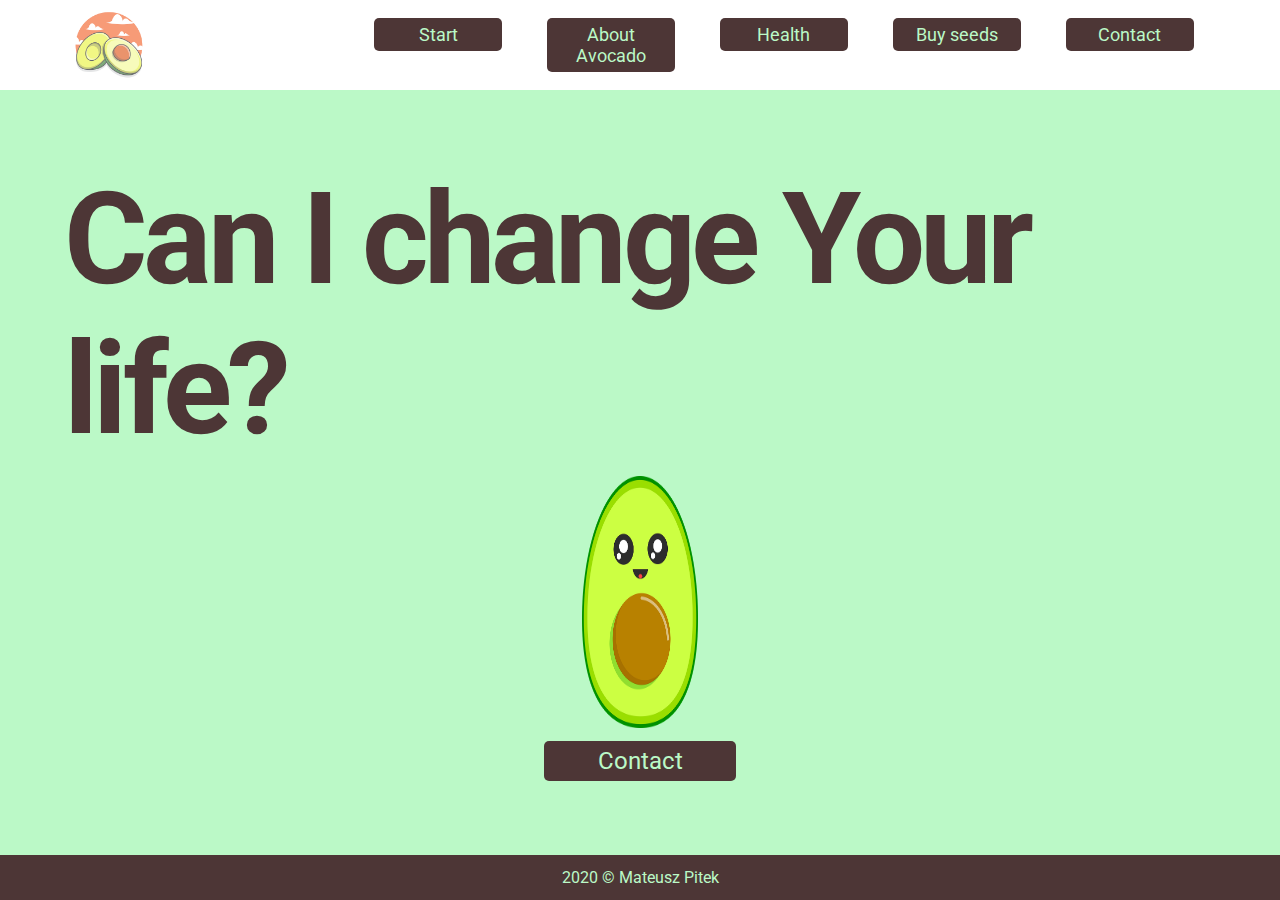
==== index.html @ c599e4ba "HTML DONE" ====
<!DOCTYPE html>
<html lang="en">

<head>
    <meta charset="UTF-8">
    <meta name="viewport" content="width=device-width, initial-scale=1.0">

    <link rel="stylesheet" href="style.css">
    <title>Motorola - Front End Task</title>
</head>

<body>
    <header>
        <div class="logo">
            <img src="img/avocado1.png">
        </div>
        <nav>
            <ul class="nav-links">
                <li><a class="nav-link" href="index.html">Start</a></li>
                <li><a class="nav-link" href="about.html">About Avocado</a></li>
                <li><a class="nav-link" href="health.html">Health</a></li>
                <li><a class="nav-link" href="buy.html">Buy seeds</a></li>
                <li><a class="nav-link" href="contact.html">Contact</a></li>
            </ul>
        </nav>
    </header>

    <div class="content">
        <div class="content-description">
            <h1>Can I change Your life?</h1>
            <img class="avocado" src="img/avocadoVect.png">
            <a href="/contact.html" class="button">Contact</a>
        </div>

    </div>

    <footer>
        <p class="footer-description">2020 © Mateusz Pitek </p>
    </footer>
</body>

</html>
---- style.css ----
@import url('https://fonts.googleapis.com/css2?family=Roboto:wght@400;700&display=swap');

* {
    margin: 0;
    padding: 0;
    box-sizing: border-box;
}

body {
    font-family: 'roboto';
}

header {
    display: flex;

    width: 90%;
    height: 10vh;
    margin: auto;
    align-items: center;
}

img {
    width: 10vh;
}

.logo,
.nav-links {
    display: flex;
}

.logo {

    flex: 1;
}

nav {
    flex: 3;
}

.nav-links {
    justify-content: space-around;
    list-style: none;
}

.nav-link {
    color: #BBF9C7;
    font-size: 18px;
    text-align: center;
    display: block;
    width: 10vw;
    text-decoration: none;
    padding: 6px;
    border-radius: 5px;
    background-color: #4D3636;
    transition: 0.3s;
}



.nav-link:hover {
    color: #4D3636;
    background-color: #BBF9C7;
}

/* content bg */

.content {
    display: flex;
    width: 100%;
    min-height: 85vh;
    background-color: #BBF9C7;
}

/* content description */

.content-description {
    display: flex;
    flex-direction: column;
    width: 90%;
    height: 70vh;
    margin: auto;
    /* border: 3px solid white;
    border-radius: 15px; */
    background-color: rgb(187, 249, 199);
    align-items: center;
    justify-content: space-around;
    /* box-shadow: 10px 10px 5px #97dca5e3; */

}



h1 {
    font-weight: bold;
    font-size: 8rem;
    color: rgb(77, 54, 54);
    letter-spacing: -0.07ex;
    animation: text 0.5s infinite alternate ease-in;
}

/* text animation */
@keyframes text {
    from {
        text-shadow: 0 0 10px transparent;
    }

    to {
        text-shadow: 0 28px 50px rgba(91, 64, 64, 0.3);
    }
}

.avocado {
    display: flex;
    width: 10%;
    height: 40%;

    animation: bounce 1s infinite
}

/* avocado animation  */
@keyframes bounce {
    100% {
        transform: translateY(5px);
    }

    50% {
        transform: translateY(10px)
    }

    0% {
        transform: translateY(5px)
    }
}


.button {
    color: #BBF9C7;
    font-size: 24px;
    text-align: center;
    display: block;
    width: 15vw;
    text-decoration: none;
    padding: 6px;
    border-radius: 5px;
    background-color: #4D3636;
    transition: 0.3s;
}

.button:hover {
    color: #4D3636;
    background-color: #BBF9C7;
    border: 1px solid #4D3636;
}

/* footer */

footer {
    display: flex;
    background-color: #4D3636;
    width: 100%;
    height: 5vh;
    justify-content: space-around;
    align-items: center;

}

.footer-description {
    color: #BBF9C7;

}
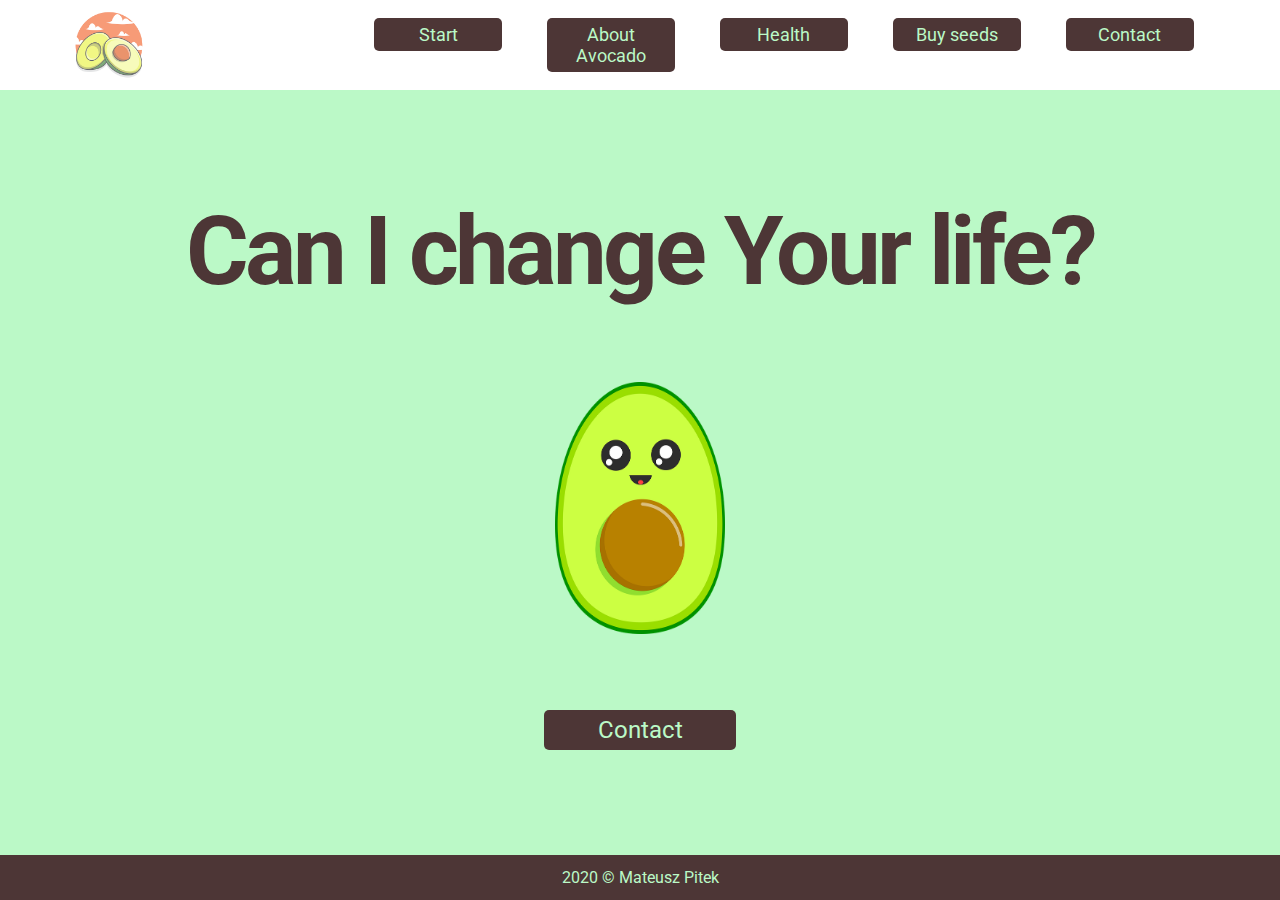
==== commit dbccda55: "modified css and html" ====
--- a/index.html
+++ b/index.html
@@ -27,7 +27,7 @@
 
     <div class="content">
         <div class="content-description">
-            <h1>Can I change Your life?</h1>
+            <h1 class="shadow">Can I change Your life?</h1>
             <img class="avocado" src="img/avocadoVect.png">
             <a href="/contact.html" class="button">Contact</a>
         </div>
--- a/style.css
+++ b/style.css
@@ -21,6 +21,7 @@
 
 img {
     width: 10vh;
+
 }
 
 .logo,
@@ -67,6 +68,7 @@
 .content {
     display: flex;
     width: 100%;
+    flex-direction: column;
     min-height: 85vh;
     background-color: #BBF9C7;
 }
@@ -90,12 +92,21 @@
 
 
 
-h1 {
-    font-weight: bold;
-    font-size: 8rem;
+.shadow {
+    font-weight: bold;
+    font-size: 6rem;
     color: rgb(77, 54, 54);
     letter-spacing: -0.07ex;
     animation: text 0.5s infinite alternate ease-in;
+}
+
+.normal-title {
+    font-weight: bold;
+    font-size: 5rem;
+    margin-top: 2%;
+    margin-bottom: 2%;
+    color: rgb(77, 54, 54);
+    letter-spacing: -0.07ex;
 }
 
 /* text animation */
@@ -113,8 +124,23 @@
     display: flex;
     width: 10%;
     height: 40%;
+    min-width: 170px;
 
     animation: bounce 1s infinite
+}
+
+.normal-picture {
+    width: 25%;
+    border-radius: 5px;
+}
+
+.picture-description {
+    color: #4D3636;
+    width: 75%;
+    margin-top: 2%;
+    margin-bottom: 2%;
+    letter-spacing: 1px;
+    line-height: 2;
 }
 
 /* avocado animation  */
@@ -148,8 +174,82 @@
 
 .button:hover {
     color: #4D3636;
+    background-color: #9eecae;
+
+}
+
+/* contact */
+
+form {
+    display: flex;
+    flex-direction: column;
+    align-items: center;
+}
+
+label {
+    text-transform: uppercase;
+    display: flex;
+    flex-direction: column;
+    margin-top: 10px;
+    width: 100px;
+    font-weight: bold;
+    color: #4D3636;
+}
+
+input {
+
+    width: 20vw;
+    height: 5vh;
+    margin: 5px;
+    text-align: center;
+    font-weight: bold;
+    border: none;
+    border-radius: 5px;
+    background-color: #4D3636;
+    color: #BBF9C7;
+}
+
+textarea {
+    width: 45vw;
+    background-color: #4D3636;
+    color: #BBF9C7;
+    font-weight: bold;
+    padding: 10px;
+    border: none;
+    border-radius: 5px;
+    margin-top: 10px;
+    margin-bottom: 10px;
+}
+
+#sendBtn {
+    color: #BBF9C7;
+    font-size: 24px;
+    text-align: center;
+    display: block;
+    width: 15vw;
+    text-decoration: none;
+    padding: 6px;
+    margin-top: 10px;
+    border-radius: 5px;
+    background-color: #4D3636;
+    cursor: pointer;
+    transition: 0.3s;
+
+}
+
+
+
+#sendBtn:hover {
+    color: #4D3636;
     background-color: #BBF9C7;
-    border: 1px solid #4D3636;
+
+}
+
+#error {
+    color: red;
+    font-size: 16px;
+    font-weight: bold;
+
 }
 
 /* footer */
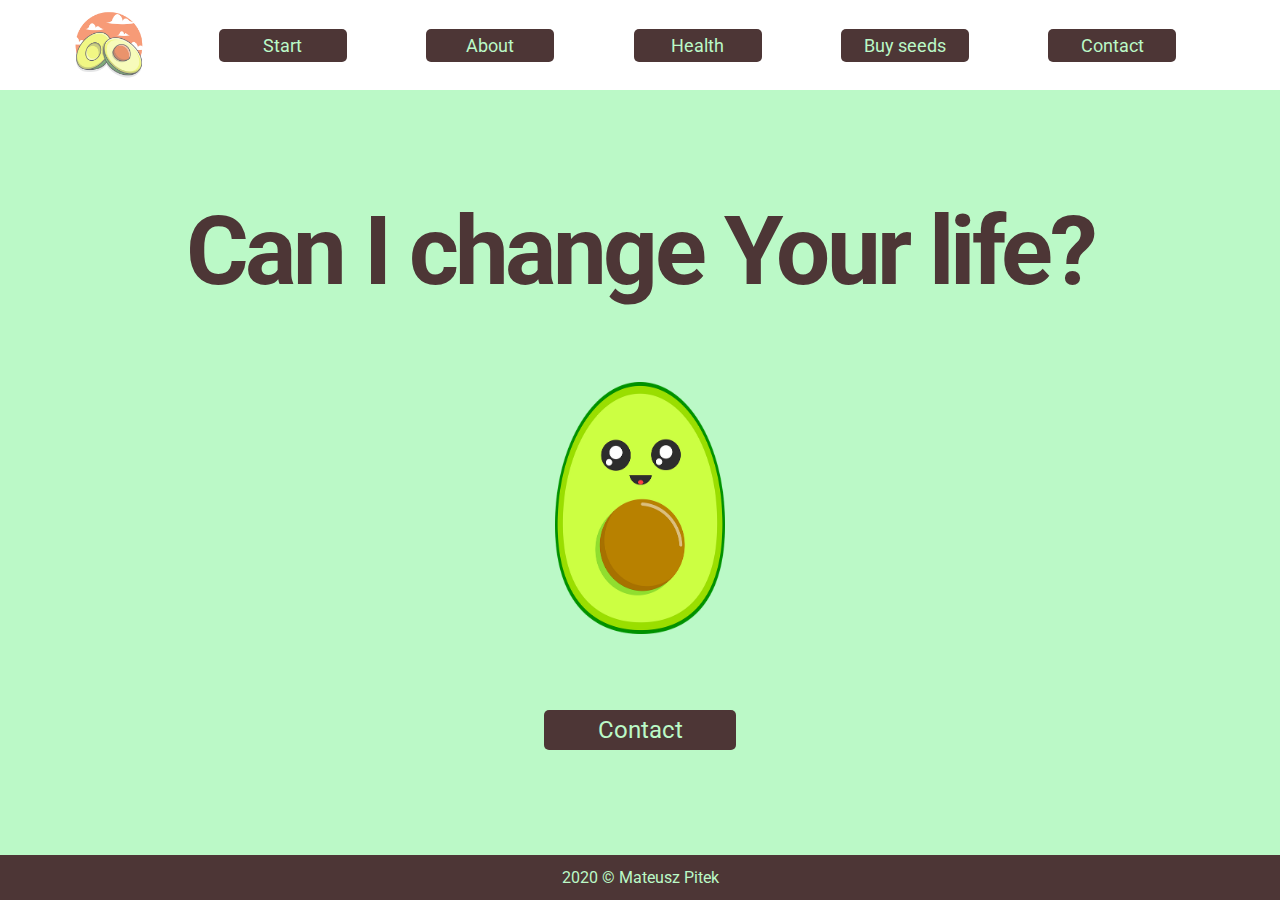
==== commit cd346635: "changed resolution/Last Version" ====
--- a/index.html
+++ b/index.html
@@ -17,7 +17,7 @@
         <nav>
             <ul class="nav-links">
                 <li><a class="nav-link" href="index.html">Start</a></li>
-                <li><a class="nav-link" href="about.html">About Avocado</a></li>
+                <li><a class="nav-link" href="about.html">About</a></li>
                 <li><a class="nav-link" href="health.html">Health</a></li>
                 <li><a class="nav-link" href="buy.html">Buy seeds</a></li>
                 <li><a class="nav-link" href="contact.html">Contact</a></li>
@@ -29,7 +29,7 @@
         <div class="content-description">
             <h1 class="shadow">Can I change Your life?</h1>
             <img class="avocado" src="img/avocadoVect.png">
-            <a href="/contact.html" class="button">Contact</a>
+            <a href="contact.html" class="button">Contact</a>
         </div>
 
     </div>
--- a/style.css
+++ b/style.css
@@ -35,7 +35,7 @@
 }
 
 nav {
-    flex: 3;
+    flex: 9;
 }
 
 .nav-links {
@@ -267,4 +267,56 @@
 .footer-description {
     color: #BBF9C7;
 
+}
+
+@media (max-width:1024px) {
+    .nav-link {
+
+        font-size: 14px;
+        width: 10vw;
+    }
+
+    .shadow {
+
+        font-size: 4rem;
+    }
+
+
+    .normal-title {
+        font-size: 4rem;
+
+    }
+
+    .button {
+        color: #BBF9C7;
+        font-size: 20px;
+
+    }
+
+}
+
+@media (max-width:768px) {
+    .nav-link {
+
+        font-size: 12px;
+        width: 10vw;
+    }
+
+    .shadow {
+
+        font-size: 3rem;
+    }
+
+
+    .normal-title {
+        font-size: 3rem;
+
+    }
+
+    .button {
+        color: #BBF9C7;
+        font-size: 18px;
+
+    }
+
 }